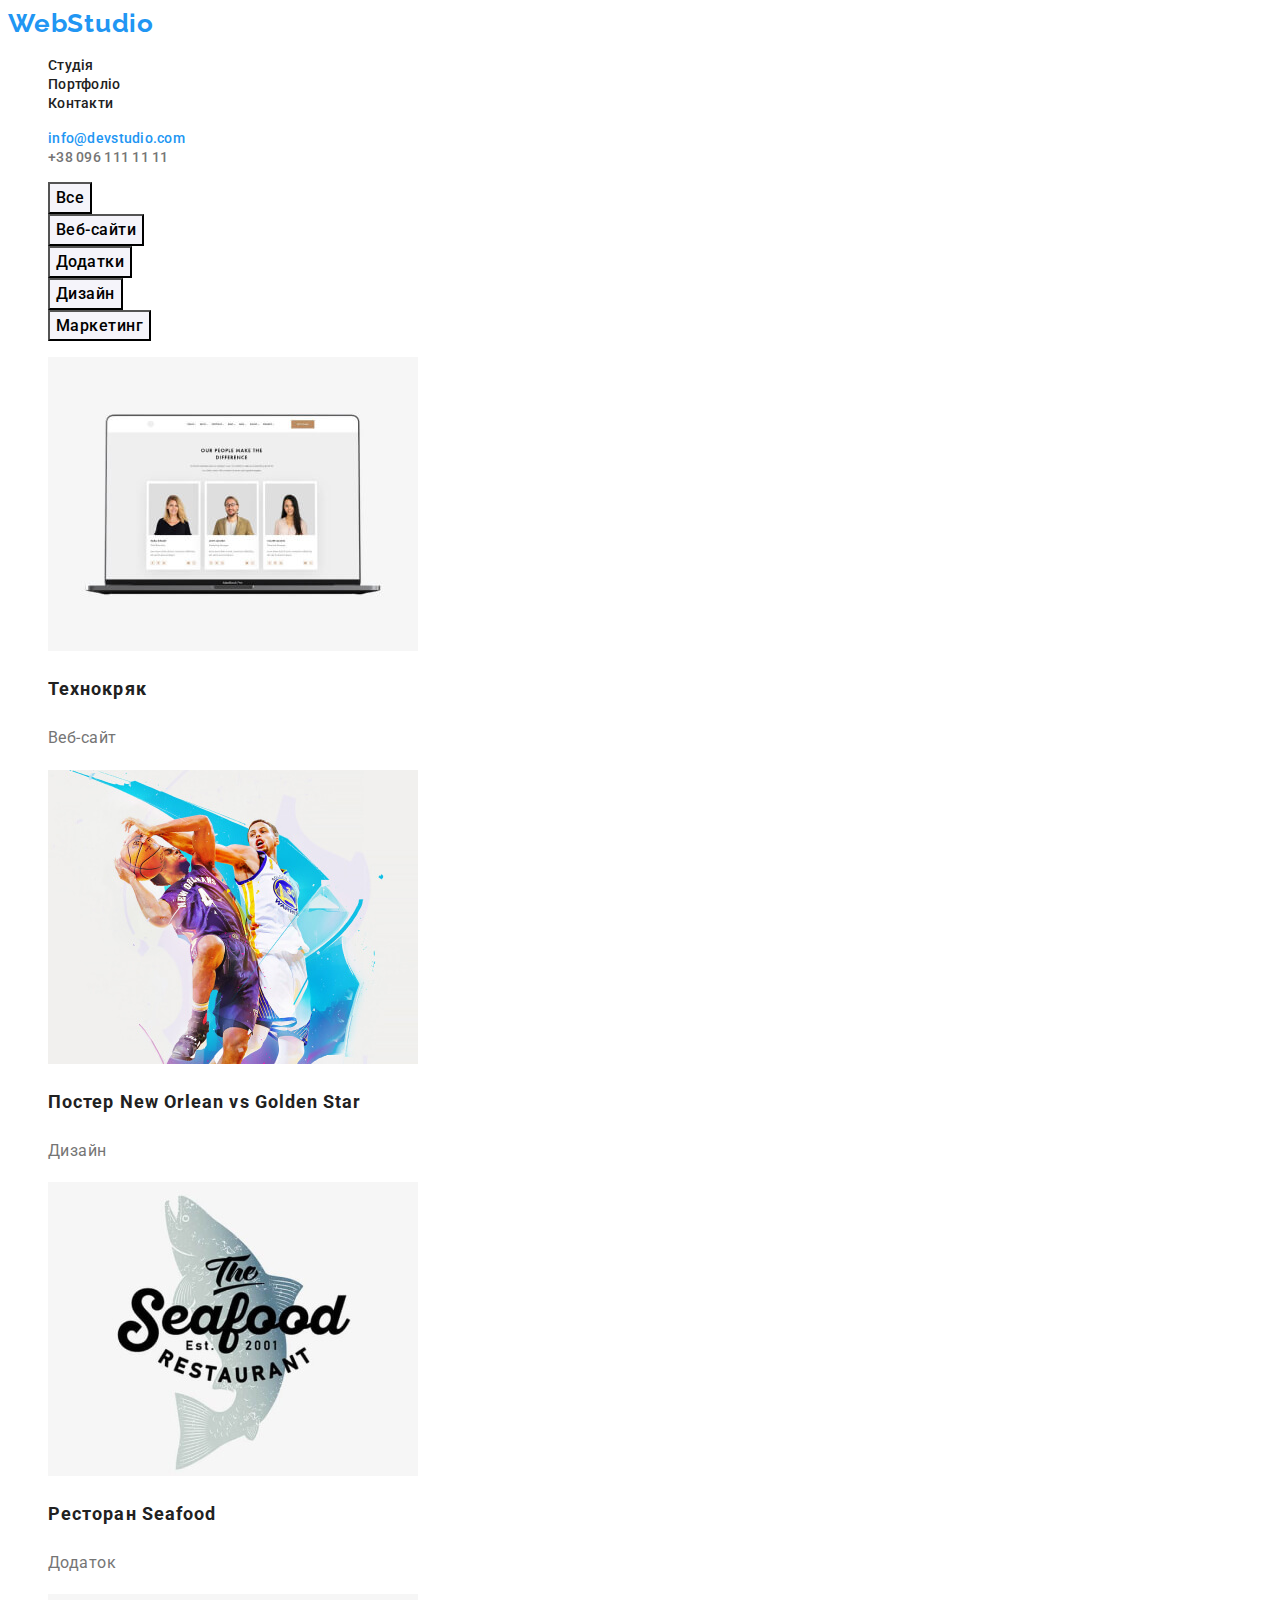
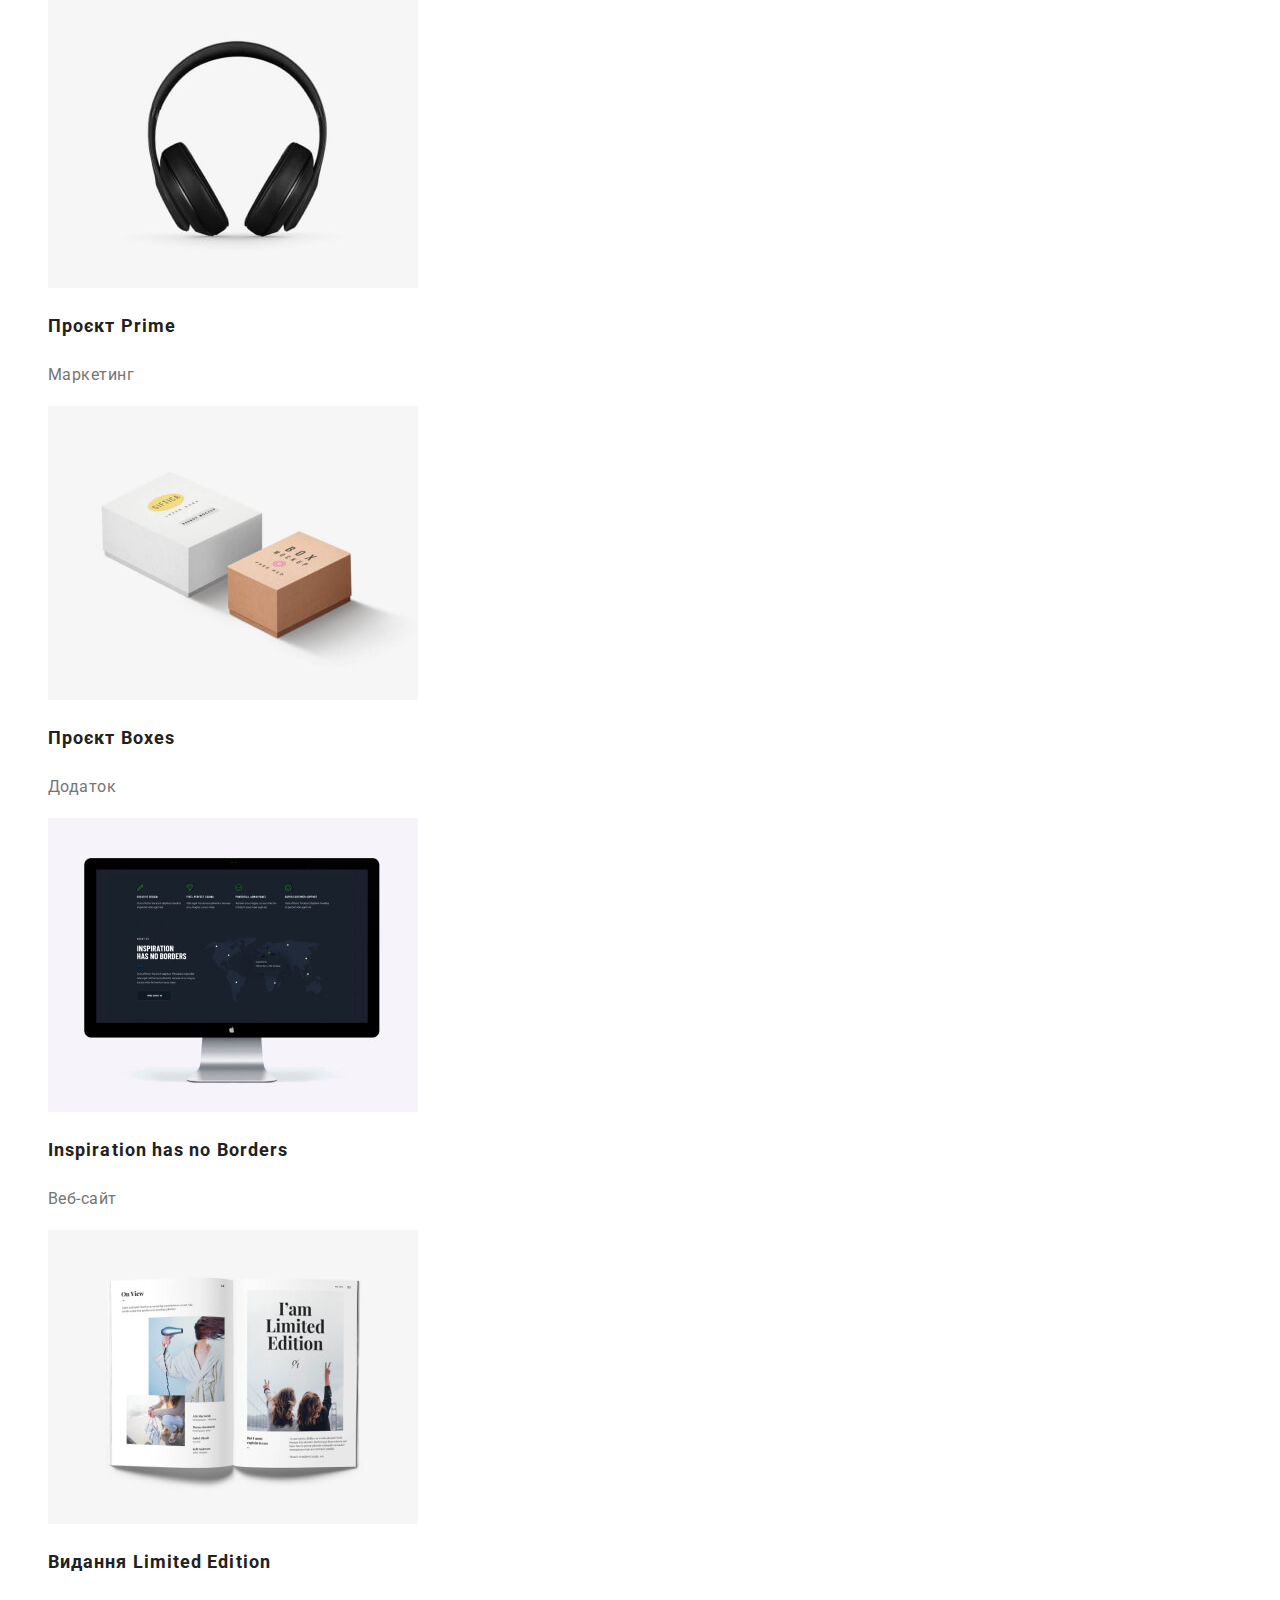
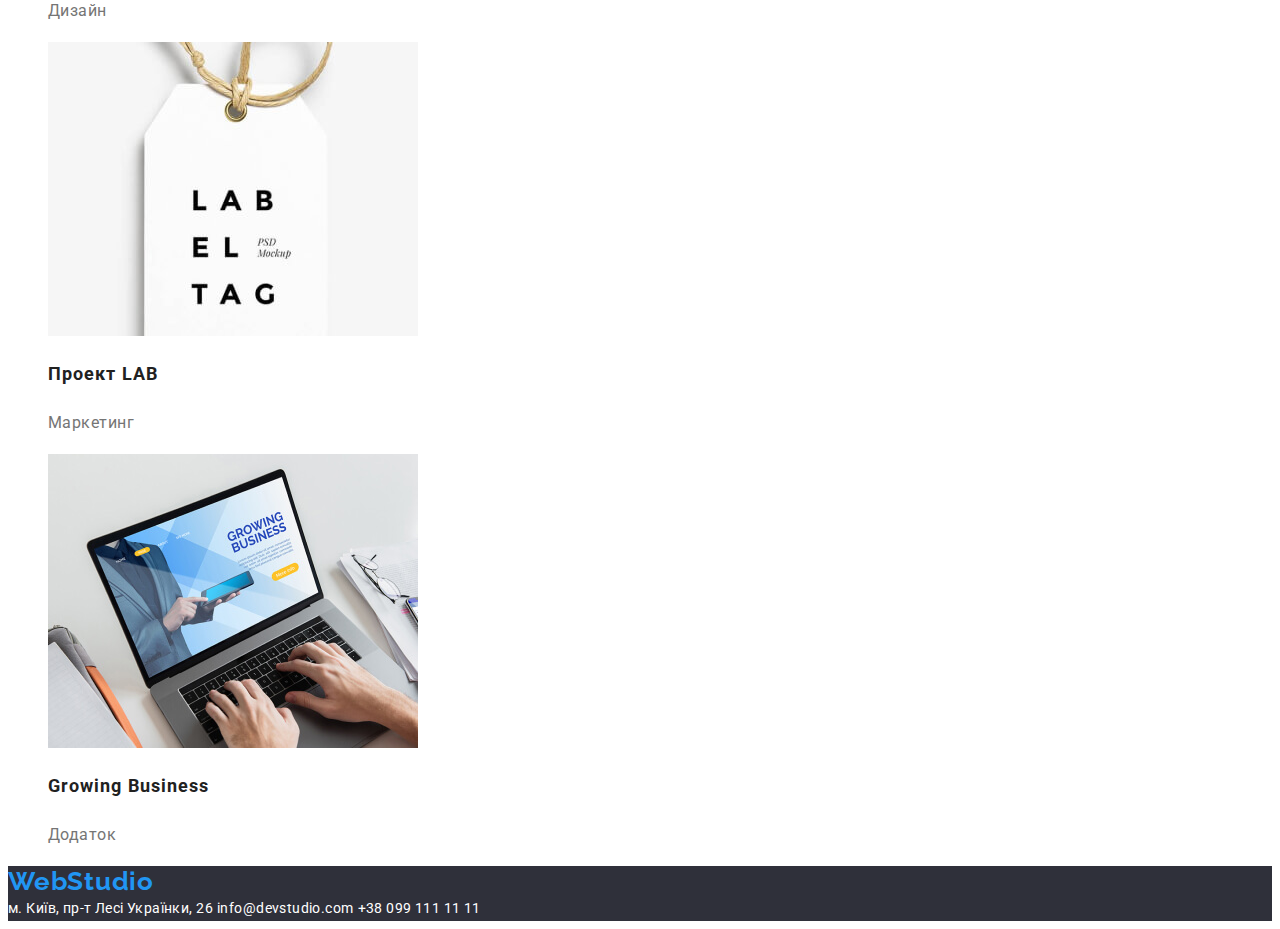
==== portfolio.html @ 936b586e "Додає усі файли з попередньої HW" ====
<!DOCTYPE html>
<html lang="en">
  <head>
    <meta charset="UTF-8" />
    <meta http-equiv="X-UA-Compatible" content="IE=edge" />
    <meta name="viewport" content="width=device-width, initial-scale=1.0" />
    <title>WebStudio</title>
    <link rel="preconnect" href="https://fonts.googleapis.com" />
    <link rel="preconnect" href="https://fonts.gstatic.com" crossorigin />
    <link
      href="https://fonts.googleapis.com/css2?family=Raleway:wght@700&family=Roboto:wght@400;500;700;900&display=swap"
      rel="stylesheet"
    />
    <link rel="stylesheet" href="./css/styles.css" />
  </head>
  <body>
    <header class="header">
      <nav class="header-nav">
        <a href="/index.html" class="header-logo link">WebStudio</a>
        <ul class="header-list list">
          <li class="header-item">
            <a href="./index.html" class="header-link link">Студія</a>
          </li>
          <li class="header-item">
            <a href="" class="header-link link">Портфоліо</a>
          </li>
          <li class="header-item">
            <a href="" class="header-link link">Контакти</a>
          </li>
        </ul>
      </nav>
      <ul class="header-contacts list">
        <li>
          <a href="mailto:info@devstudio.com" class="header-email link">info@devstudio.com</a>
        </li>
        <li>
          <a href="tel:+380961111111" class="header-tel link list">+38 096 111 11 11</a>
        </li>
      </ul>
    </header>
    <main>
      <section class="portfolio">
        <ul class="portfolio-filter list">
          <li><button type="button" class="portfolio-filter-button">Все</button></li>
          <li><button type="button" class="portfolio-filter-button">Веб-сайти</button></li>
          <li><button type="button" class="portfolio-filter-button">Додатки</button></li>
          <li><button type="button" class="portfolio-filter-button">Дизайн</button></li>
          <li><button type="button" class="portfolio-filter-button">Маркетинг</button></li>
        </ul>
        <ul class="portfolio-list list">
          <li class="portfolio-item">
            <a href="./portfolio.html" class="link">
              <img src="./img/portfolio-img-1.jpg" alt="Веб-сайт" width="370" height="294" />
              <p class="portfolio-item-hover-text"></p>
              <h2 class="portfolio-item-title">Технокряк</h2>
              <p class="portfolio-item-descr">Веб-сайт</p>
            </a>
          </li>
          <li class="portfolio-item">
            <a href="./portfolio.html" class="link">
              <img src="./img/portfolio-img-2.jpg" alt="Дизайн" width="370" height="294" />
              <p class="portfolio-item-hover-text"></p>
              <h2 class="portfolio-item-title">Постер New Orlean vs Golden Star</h2>
              <p class="portfolio-item-descr">Дизайн</p>
            </a>
          </li>
          <li class="portfolio-item">
            <a href="./portfolio.html" class="link">
              <img src="./img/portfolio-img-3.jpg" alt="Додаток" width="370" height="294" />
              <p class="portfolio-item-hover-text"></p>
              <h2 class="portfolio-item-title">Ресторан Seafood</h2>
              <p class="portfolio-item-descr">Додаток</p>
            </a>
          </li>
          <li class="portfolio-item">
            <a href="./portfolio.html" class="link">
              <img src="./img/portfolio-img-4.jpg" alt="Маркетинг" width="370" height="294" />
              <p class="portfolio-item-hover-text"></p>
              <h2 class="portfolio-item-title">Проєкт Prime</h2>
              <p class="portfolio-item-descr">Маркетинг</p>
            </a>
          </li>
          <li class="portfolio-item">
            <a href="./portfolio.html" class="link">
              <img src="./img/portfolio-img-5.jpg" alt="Додаток" width="370" height="294" />
              <p class="portfolio-item-hover-text"></p>
              <h2 class="portfolio-item-title">Проєкт Boxes</h2>
              <p class="portfolio-item-descr">Додаток</p>
            </a>
          </li>
          <li class="portfolio-item">
            <a href="./portfolio.html" class="link">
              <img src="./img/portfolio-img-6.jpg" alt="Веб-сайт" width="370" height="294" />
              <p class="portfolio-item-hover-text"></p>
              <h2 class="portfolio-item-title">Inspiration has no Borders</h2>
              <p class="portfolio-item-descr">Веб-сайт</p>
            </a>
          </li>
          <li class="portfolio-item">
            <a href="./portfolio.html" class="link">
              <img src="./img/portfolio-img-7.jpg" alt="Дизайн" width="370" height="294" />
              <p class="portfolio-item-hover-text"></p>
              <h2 class="portfolio-item-title">Видання Limited Edition</h2>
              <p class="portfolio-item-descr">Дизайн</p>
            </a>
          </li>
          <li class="portfolio-item">
            <a href="./portfolio.html" class="link">
              <img src="./img/portfolio-img-8.jpg" alt="Маркетинг" width="370" height="294" />
              <p class="portfolio-item-hover-text"></p>
              <h2 class="portfolio-item-title">Проект LAB</h2>
              <p class="portfolio-item-descr">Маркетинг</p>
            </a>
          </li>
          <li class="portfolio-item">
            <a href="./portfolio.html" class="link">
              <img src="./img/portfolio-img-9.jpg" alt="Додаток" width="370" height="294" />
              <p class="portfolio-item-hover-text"></p>
              <h2 class="portfolio-item-title">Growing Business</h2>
              <p class="portfolio-item-descr">Додаток</p>
            </a>
          </li>
        </ul>
      </section>
    </main>
    <section class="footer">
      <a href="/index.html" class="footer-logo link">WebStudio</a>
      <address class="footer-adress">
        <a
          href="https://goo.gl/maps/W9PkyvHcREcjAEF59"
          target="_blank"
          rel="noopener norefferer nofollow"
          class="footer-adress-link link"
          >м. Київ, пр-т Лесі Українки, 26</a
        >
        <a href="mailto:info@devstudio.com" class="footer-email-link link">info@devstudio.com</a>
        <a href="tel:+380991111111 link" class="footer-tel-link link">+38 099 111 11 11</a>
      </address>
    </section>
  </body>
</html>
---- css/styles.css ----
body {
  font-family: 'Roboto', sans-serif;
}

.list {
  list-style: none;
}

.link {
  text-decoration: none;
}

/* ---------HEADER-------- */

.header-logo {
  font-family: 'Raleway';
  font-style: normal;
  font-weight: 700;
  font-size: 26px;
  line-height: 1.19;
  letter-spacing: 0.03em;
  color: #2196f3;
}

.header-link {
  font-weight: 500;
  font-size: 14px;
  line-height: 1.14;
  letter-spacing: 0.02em;
  color: #212121;
}

.header-link:hover,
.header-link:focus {
  color: #2196f3;
}

.header-email {
  font-weight: 500;
  font-size: 14px;
  line-height: 1.14;
  letter-spacing: 0.02em;
  color: #2196f3;
}

.header-tel {
  font-weight: 500;
  font-size: 14px;
  line-height: 1.14;
  letter-spacing: 0.02em;
  color: #757575;
}

/* ---------HERO--------- */

.hero {
  background: #757575;
}

.hero-unique {
  font-weight: 900;
  font-size: 44px;
  line-height: 1.36;
  text-align: center;
  letter-spacing: 0.06em;
  text-transform: uppercase;
  color: #ffffff;
}

.hero-btn {
  font-family: 'Roboto';
  font-style: normal;
  font-weight: 700;
  font-size: 16px;
  line-height: 1.88;
  display: flex;
  align-items: center;
  text-align: center;
  letter-spacing: 0.06em;
  color: #ffffff;
  background: #2196f3;
}

/* ---------ABOUT--------- */

.advantages-title {
  font-weight: 700;
  font-size: 14px;
  line-height: 1.14;
  letter-spacing: 0.03em;
  text-transform: uppercase;
  color: #212121;
}

.advantages-descr {
  font-weight: 400;
  font-size: 14px;
  line-height: 1.71;
  letter-spacing: 0.03em;
  color: #757575;
}

/* ---------ACTIVITIES--------- */

.activities-main {
  font-weight: 700;
  font-size: 36px;
  line-height: 1.17;
  text-align: center;
  letter-spacing: 0.03em;
  color: #212121;
}

/* ---------TEAM--------- */

.team {
  background: #f5f4fa;
}

.team-main {
  font-weight: 700;
  font-size: 36px;
  line-height: 1.17;
  text-align: center;
  letter-spacing: 0.03em;
  color: #212121;
}

.team-item {
  background: #ffffff;
}

.team-title {
  font-weight: 500;
  font-size: 16px;
  line-height: 1.19;
  text-align: center;
  letter-spacing: 0.03em;
  color: #212121;
}

.team-descr {
  font-weight: 400;
  font-size: 16px;
  line-height: 1.19;
  text-align: center;
  letter-spacing: 0.03em;
  color: #757575;
}

/* ---------FOOTER--------- */

.footer {
  background: #2f303a;
}

.footer-logo {
  font-family: 'Raleway';
  font-weight: 700;
  font-size: 26px;
  line-height: 1.19;
  letter-spacing: 0.03em;
  color: #2196f3;
}

.footer-adress-link {
  color: #ffffff;
  font-family: inherit;
  font-style: normal;
  font-weight: 400;
  font-size: 14px;
  line-height: 1.71;
  letter-spacing: 0.03em;
}

.footer-email-link {
  color: #ffffff;
  font-family: inherit;
  font-style: normal;
  font-weight: 400;
  font-size: 14px;
  line-height: 1.71;
  letter-spacing: 0.03em;
}

.footer-tel-link {
  color: #ffffff;
  font-family: inherit;
  font-style: normal;
  font-weight: 400;
  font-size: 14px;
  line-height: 1.71;
  letter-spacing: 0.03em;
}

/* ---------PORTFOLIO--------- */

.portfolio-filter-button {
  font-family: inherit;
  display: flex;
  align-items: center;
  text-align: center;
  font-weight: 500;
  font-size: 16px;
  line-height: 1.62;
  letter-spacing: 0.03em;
  background: #f5f4fa;
}

.portfolio-filter-button:hover,
.portfolio-filter-button:focus {
  background: #2196f3;
  color: #ffffff;
}

.portfolio-item-title {
  font-weight: 700;
  font-size: 18px;
  line-height: 2;
  letter-spacing: 0.06em;
  color: #212121;
}

.portfolio-item-descr {
  font-weight: 400;
  font-size: 16px;
  line-height: 1.88;
  letter-spacing: 0.03em;
  color: #757575;
}
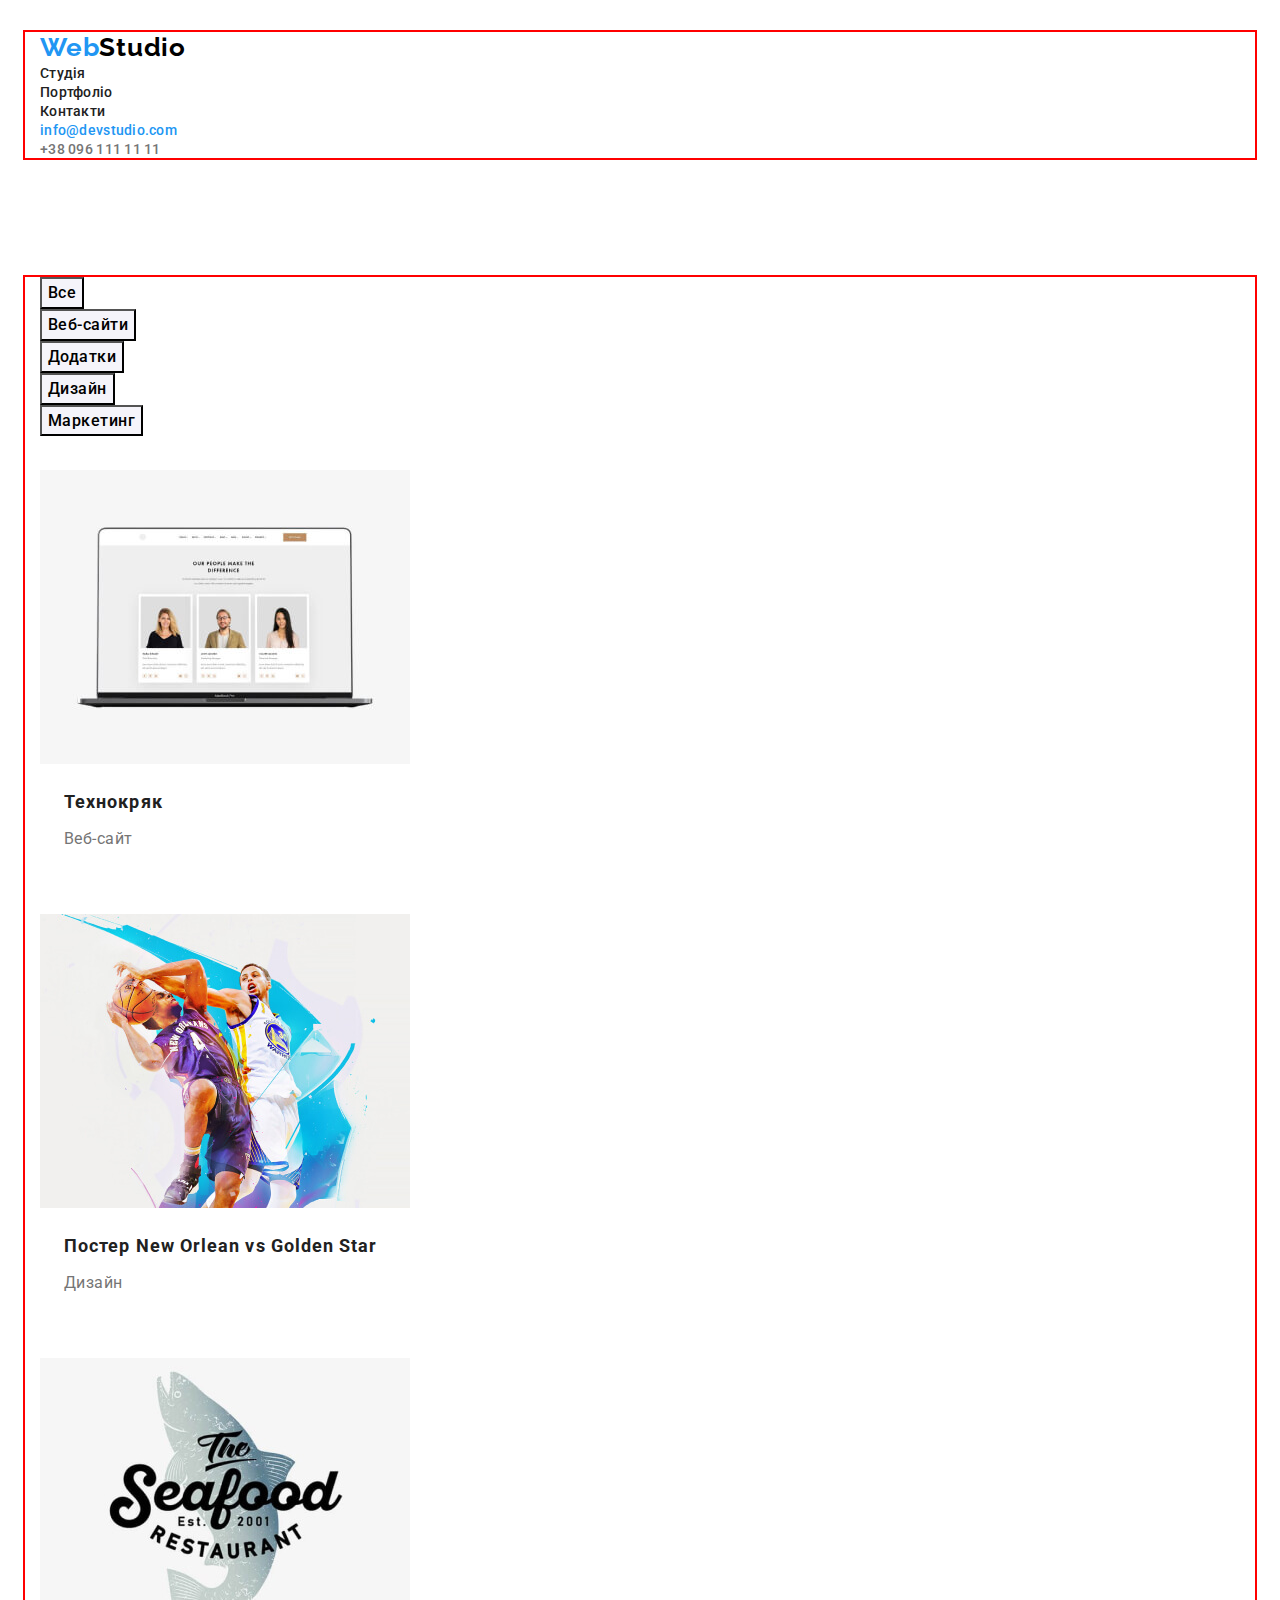
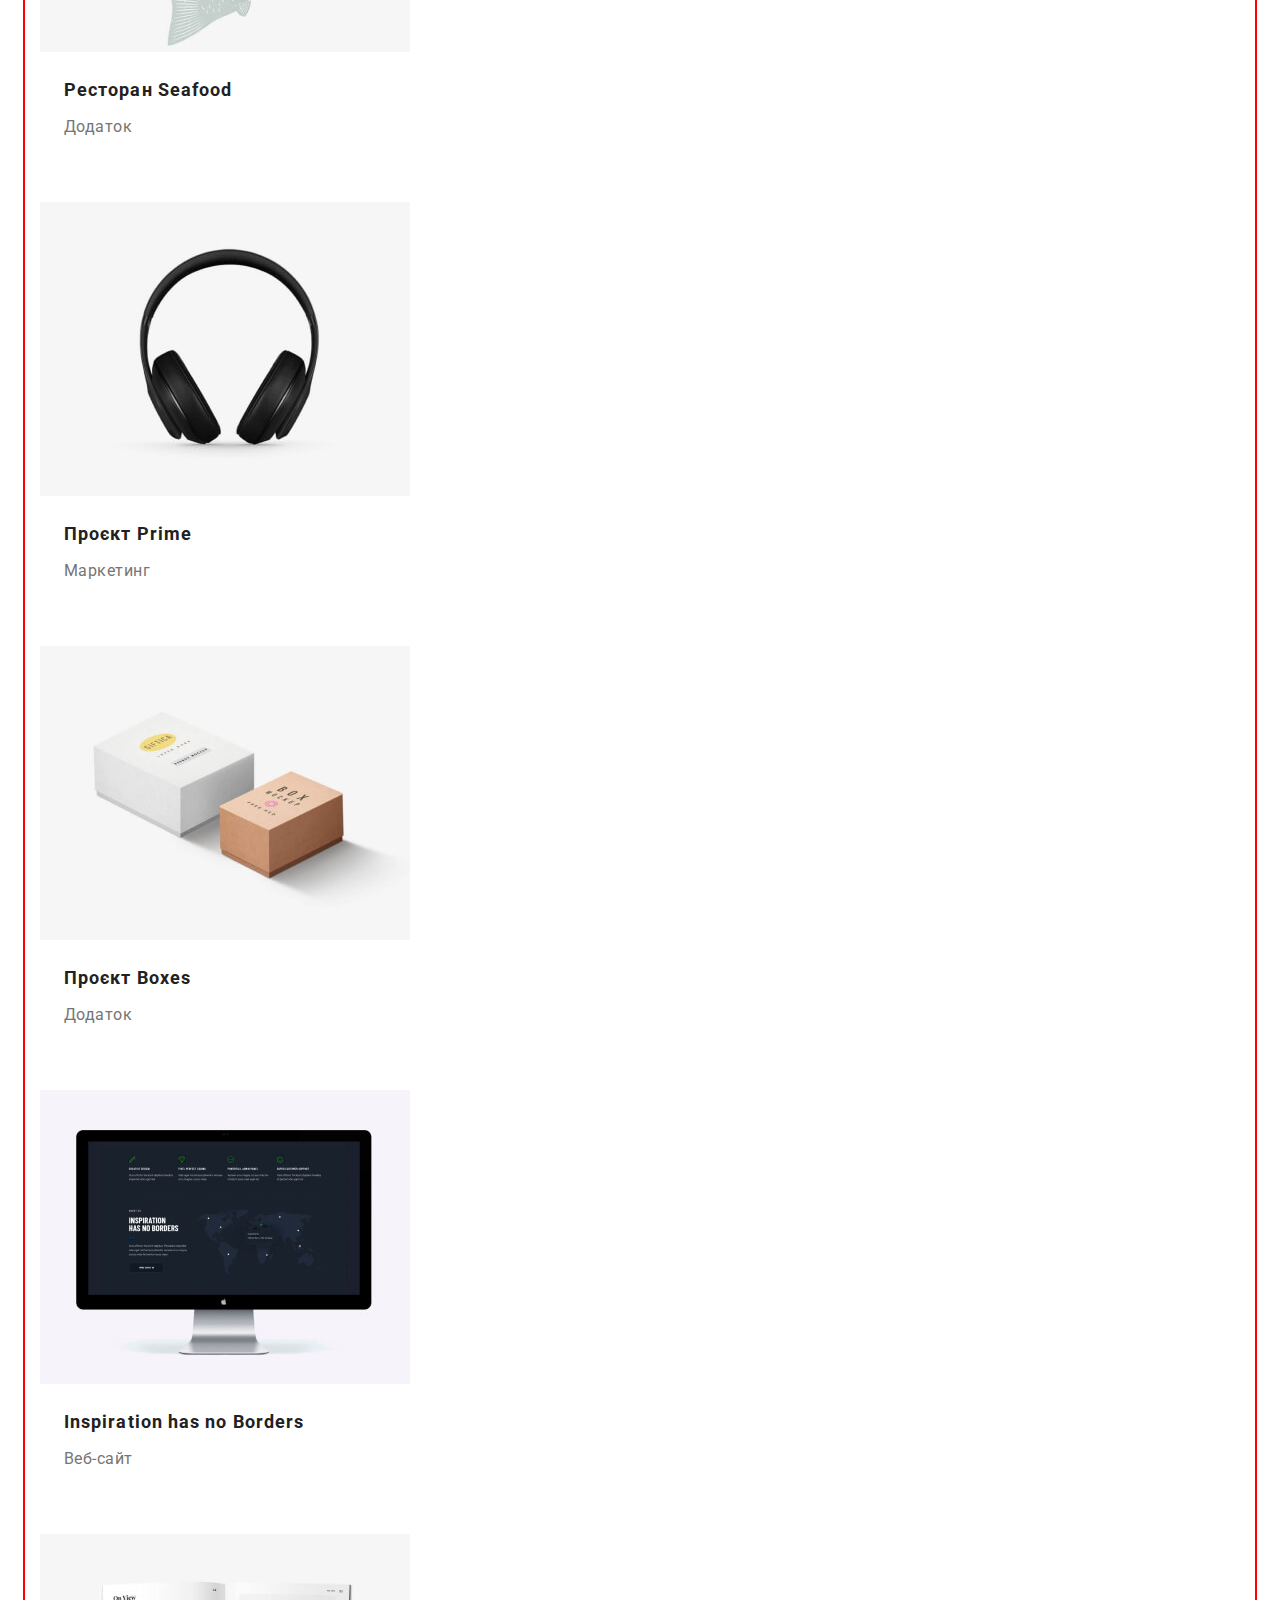
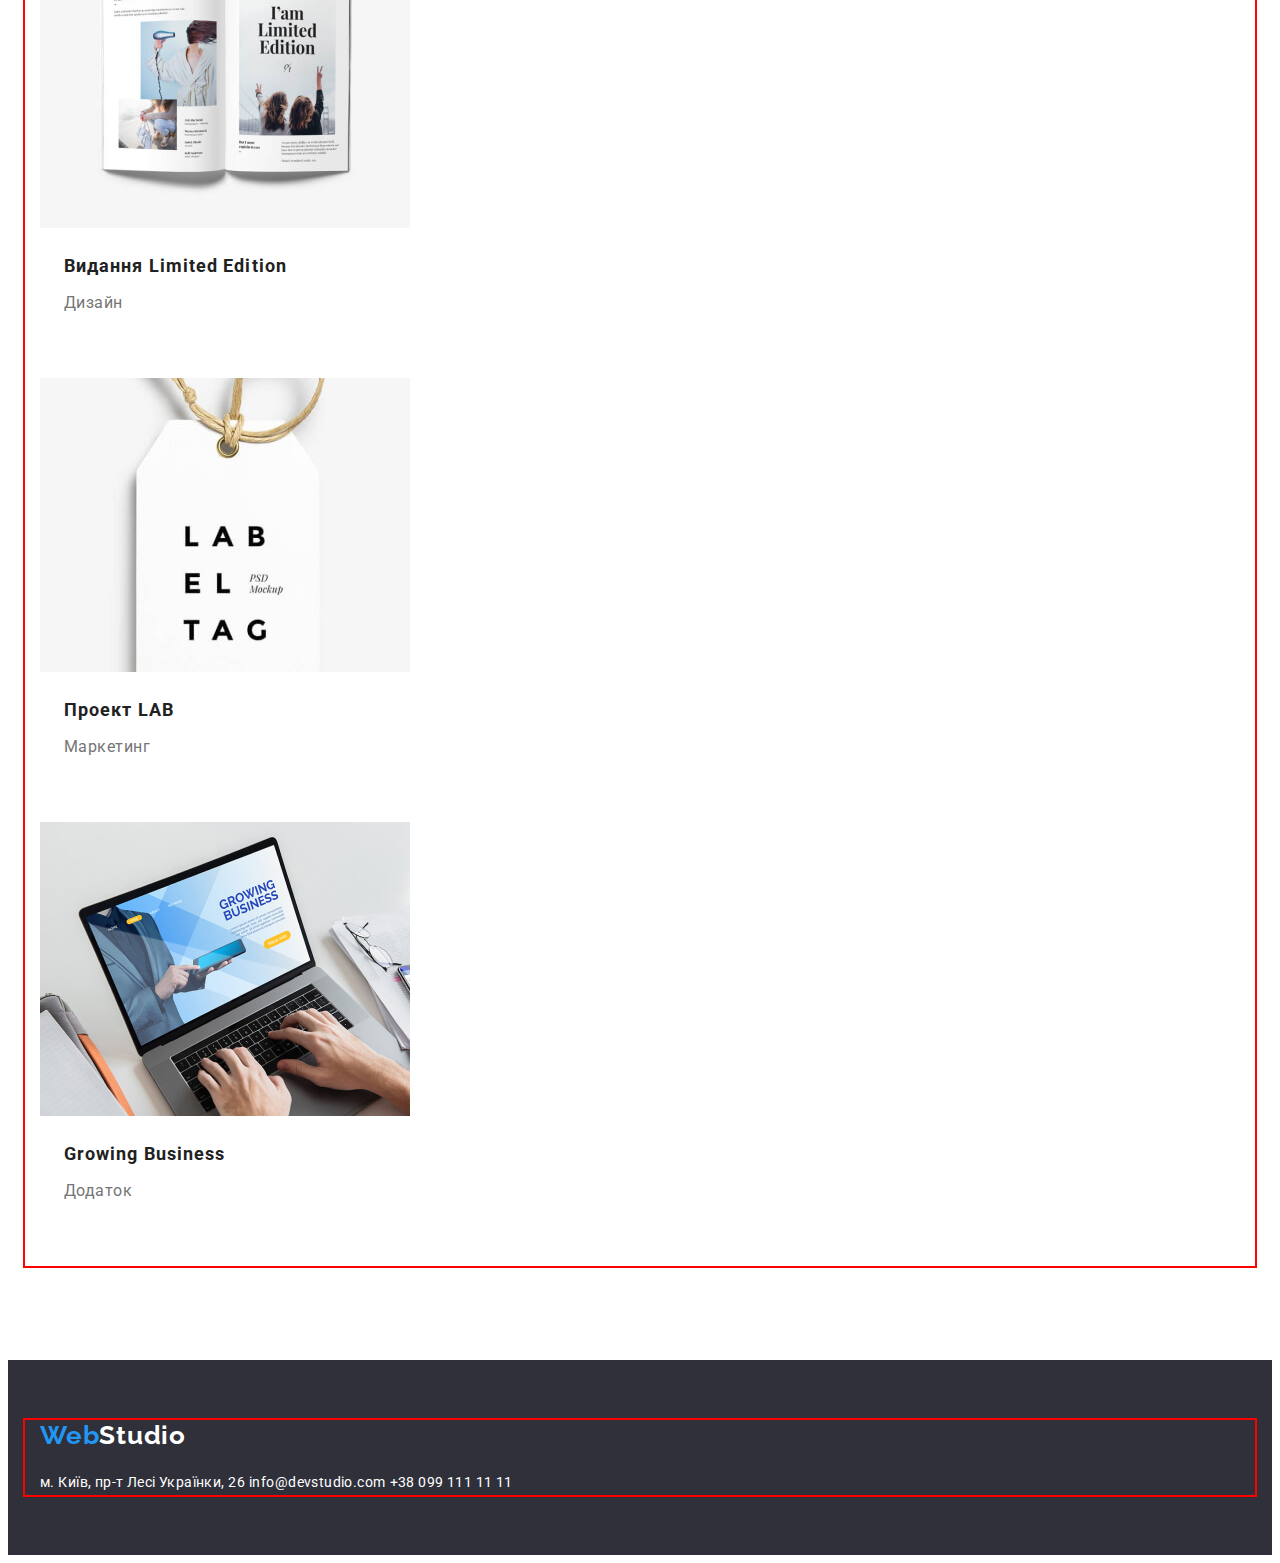
==== commit c2a2d4da: "Додає позиціонування сторінки Портфоліо" ====
--- a/portfolio.html
+++ b/portfolio.html
@@ -11,131 +11,170 @@
       href="https://fonts.googleapis.com/css2?family=Raleway:wght@700&family=Roboto:wght@400;500;700;900&display=swap"
       rel="stylesheet"
     />
+    <link
+      rel="stylesheet"
+      href="https://cdnjs.cloudflare.com/ajax/libs/modern-normalize/1.1.0/modern-normalize.min.css"
+      integrity="sha512-wpPYUAdjBVSE4KJnH1VR1HeZfpl1ub8YT/NKx4PuQ5NmX2tKuGu6U/JRp5y+Y8XG2tV+wKQpNHVUX03MfMFn9Q=="
+      crossorigin="anonymous"
+      referrerpolicy="no-referrer"
+    />
     <link rel="stylesheet" href="./css/styles.css" />
   </head>
   <body>
     <header class="header">
-      <nav class="header-nav">
-        <a href="/index.html" class="header-logo link">WebStudio</a>
-        <ul class="header-list list">
-          <li class="header-item">
-            <a href="./index.html" class="header-link link">Студія</a>
+      <div class="container">
+        <nav class="header-nav">
+          <a href="/index.html" class="header-logo link"
+            >Web<span style="color: #000000">Studio</span></a
+          >
+          <ul class="header-list list">
+            <li class="header-item">
+              <a href="" class="header-link link">Студія</a>
+            </li>
+            <li class="header-item">
+              <a href="./portfolio.html" class="header-link link">Портфоліо</a>
+            </li>
+            <li class="header-item">
+              <a href="" class="header-link link">Контакти</a>
+            </li>
+          </ul>
+        </nav>
+        <ul class="header-contacts list">
+          <li>
+            <a href="mailto:info@devstudio.com" class="header-email link">info@devstudio.com</a>
           </li>
-          <li class="header-item">
-            <a href="" class="header-link link">Портфоліо</a>
-          </li>
-          <li class="header-item">
-            <a href="" class="header-link link">Контакти</a>
+          <li>
+            <a href="tel:+380961111111" class="header-tel link list">+38 096 111 11 11</a>
           </li>
         </ul>
-      </nav>
-      <ul class="header-contacts list">
-        <li>
-          <a href="mailto:info@devstudio.com" class="header-email link">info@devstudio.com</a>
-        </li>
-        <li>
-          <a href="tel:+380961111111" class="header-tel link list">+38 096 111 11 11</a>
-        </li>
-      </ul>
+      </div>
     </header>
     <main>
-      <section class="portfolio">
-        <ul class="portfolio-filter list">
-          <li><button type="button" class="portfolio-filter-button">Все</button></li>
-          <li><button type="button" class="portfolio-filter-button">Веб-сайти</button></li>
-          <li><button type="button" class="portfolio-filter-button">Додатки</button></li>
-          <li><button type="button" class="portfolio-filter-button">Дизайн</button></li>
-          <li><button type="button" class="portfolio-filter-button">Маркетинг</button></li>
-        </ul>
-        <ul class="portfolio-list list">
-          <li class="portfolio-item">
-            <a href="./portfolio.html" class="link">
-              <img src="./img/portfolio-img-1.jpg" alt="Веб-сайт" width="370" height="294" />
-              <p class="portfolio-item-hover-text"></p>
-              <h2 class="portfolio-item-title">Технокряк</h2>
-              <p class="portfolio-item-descr">Веб-сайт</p>
-            </a>
-          </li>
-          <li class="portfolio-item">
-            <a href="./portfolio.html" class="link">
-              <img src="./img/portfolio-img-2.jpg" alt="Дизайн" width="370" height="294" />
-              <p class="portfolio-item-hover-text"></p>
-              <h2 class="portfolio-item-title">Постер New Orlean vs Golden Star</h2>
-              <p class="portfolio-item-descr">Дизайн</p>
-            </a>
-          </li>
-          <li class="portfolio-item">
-            <a href="./portfolio.html" class="link">
-              <img src="./img/portfolio-img-3.jpg" alt="Додаток" width="370" height="294" />
-              <p class="portfolio-item-hover-text"></p>
-              <h2 class="portfolio-item-title">Ресторан Seafood</h2>
-              <p class="portfolio-item-descr">Додаток</p>
-            </a>
-          </li>
-          <li class="portfolio-item">
-            <a href="./portfolio.html" class="link">
-              <img src="./img/portfolio-img-4.jpg" alt="Маркетинг" width="370" height="294" />
-              <p class="portfolio-item-hover-text"></p>
-              <h2 class="portfolio-item-title">Проєкт Prime</h2>
-              <p class="portfolio-item-descr">Маркетинг</p>
-            </a>
-          </li>
-          <li class="portfolio-item">
-            <a href="./portfolio.html" class="link">
-              <img src="./img/portfolio-img-5.jpg" alt="Додаток" width="370" height="294" />
-              <p class="portfolio-item-hover-text"></p>
-              <h2 class="portfolio-item-title">Проєкт Boxes</h2>
-              <p class="portfolio-item-descr">Додаток</p>
-            </a>
-          </li>
-          <li class="portfolio-item">
-            <a href="./portfolio.html" class="link">
-              <img src="./img/portfolio-img-6.jpg" alt="Веб-сайт" width="370" height="294" />
-              <p class="portfolio-item-hover-text"></p>
-              <h2 class="portfolio-item-title">Inspiration has no Borders</h2>
-              <p class="portfolio-item-descr">Веб-сайт</p>
-            </a>
-          </li>
-          <li class="portfolio-item">
-            <a href="./portfolio.html" class="link">
-              <img src="./img/portfolio-img-7.jpg" alt="Дизайн" width="370" height="294" />
-              <p class="portfolio-item-hover-text"></p>
-              <h2 class="portfolio-item-title">Видання Limited Edition</h2>
-              <p class="portfolio-item-descr">Дизайн</p>
-            </a>
-          </li>
-          <li class="portfolio-item">
-            <a href="./portfolio.html" class="link">
-              <img src="./img/portfolio-img-8.jpg" alt="Маркетинг" width="370" height="294" />
-              <p class="portfolio-item-hover-text"></p>
-              <h2 class="portfolio-item-title">Проект LAB</h2>
-              <p class="portfolio-item-descr">Маркетинг</p>
-            </a>
-          </li>
-          <li class="portfolio-item">
-            <a href="./portfolio.html" class="link">
-              <img src="./img/portfolio-img-9.jpg" alt="Додаток" width="370" height="294" />
-              <p class="portfolio-item-hover-text"></p>
-              <h2 class="portfolio-item-title">Growing Business</h2>
-              <p class="portfolio-item-descr">Додаток</p>
-            </a>
-          </li>
-        </ul>
+      <section class="portfolio section">
+        <div class="container">
+          <ul class="portfolio-filter list">
+            <li><button type="button" class="portfolio-filter-button">Все</button></li>
+            <li><button type="button" class="portfolio-filter-button">Веб-сайти</button></li>
+            <li><button type="button" class="portfolio-filter-button">Додатки</button></li>
+            <li><button type="button" class="portfolio-filter-button">Дизайн</button></li>
+            <li><button type="button" class="portfolio-filter-button">Маркетинг</button></li>
+          </ul>
+          <ul class="portfolio-list list">
+            <li class="portfolio-item">
+              <a href="./portfolio.html" class="link">
+                <img src="./img/portfolio-img-1.jpg" alt="Веб-сайт" width="370" height="294" />
+                <p class="portfolio-item-hover-text"></p>
+                <div class="portfolio-text">
+                  <h2 class="portfolio-item-title">Технокряк</h2>
+                  <p class="portfolio-item-descr">Веб-сайт</p>
+                </div>
+              </a>
+            </li>
+            <li class="portfolio-item">
+              <a href="./portfolio.html" class="link">
+                <img src="./img/portfolio-img-2.jpg" alt="Дизайн" width="370" height="294" />
+                <p class="portfolio-item-hover-text"></p>
+                <div class="portfolio-text">
+                  <h2 class="portfolio-item-title">Постер New Orlean vs Golden Star</h2>
+                  <p class="portfolio-item-descr">Дизайн</p>
+                </div>
+              </a>
+            </li>
+            <li class="portfolio-item">
+              <a href="./portfolio.html" class="link">
+                <img src="./img/portfolio-img-3.jpg" alt="Додаток" width="370" height="294" />
+                <p class="portfolio-item-hover-text"></p>
+                <div class="portfolio-text">
+                  <h2 class="portfolio-item-title">Ресторан Seafood</h2>
+                  <p class="portfolio-item-descr">Додаток</p>
+                </div>
+              </a>
+            </li>
+            <li class="portfolio-item">
+              <a href="./portfolio.html" class="link">
+                <img src="./img/portfolio-img-4.jpg" alt="Маркетинг" width="370" height="294" />
+                <p class="portfolio-item-hover-text"></p>
+                <div class="portfolio-text">
+                  <h2 class="portfolio-item-title">Проєкт Prime</h2>
+                  <p class="portfolio-item-descr">Маркетинг</p>
+                </div>
+              </a>
+            </li>
+            <li class="portfolio-item">
+              <a href="./portfolio.html" class="link">
+                <img src="./img/portfolio-img-5.jpg" alt="Додаток" width="370" height="294" />
+                <p class="portfolio-item-hover-text"></p>
+                <div class="portfolio-text">
+                  <h2 class="portfolio-item-title">Проєкт Boxes</h2>
+                  <p class="portfolio-item-descr">Додаток</p>
+                </div>
+              </a>
+            </li>
+            <li class="portfolio-item">
+              <a href="./portfolio.html" class="link">
+                <img src="./img/portfolio-img-6.jpg" alt="Веб-сайт" width="370" height="294" />
+                <p class="portfolio-item-hover-text"></p>
+                <div class="portfolio-text">
+                  <h2 class="portfolio-item-title">Inspiration has no Borders</h2>
+                  <p class="portfolio-item-descr">Веб-сайт</p>
+                </div>
+              </a>
+            </li>
+            <li class="portfolio-item">
+              <a href="./portfolio.html" class="link">
+                <img src="./img/portfolio-img-7.jpg" alt="Дизайн" width="370" height="294" />
+                <p class="portfolio-item-hover-text"></p>
+                <div class="portfolio-text">
+                  <h2 class="portfolio-item-title">Видання Limited Edition</h2>
+                  <p class="portfolio-item-descr">Дизайн</p>
+                </div>
+              </a>
+            </li>
+            <li class="portfolio-item">
+              <a href="./portfolio.html" class="link">
+                <img src="./img/portfolio-img-8.jpg" alt="Маркетинг" width="370" height="294" />
+                <p class="portfolio-item-hover-text"></p>
+                <div class="portfolio-text">
+                  <h2 class="portfolio-item-title">Проект LAB</h2>
+                  <p class="portfolio-item-descr">Маркетинг</p>
+                </div>
+              </a>
+            </li>
+            <li class="portfolio-item">
+              <a href="./portfolio.html" class="link">
+                <img src="./img/portfolio-img-9.jpg" alt="Додаток" width="370" height="294" />
+                <p class="portfolio-item-hover-text"></p>
+                <div class="portfolio-text">
+                  <h2 class="portfolio-item-title">Growing Business</h2>
+                  <p class="portfolio-item-descr">Додаток</p>
+                </div>
+              </a>
+            </li>
+          </ul>
+        </div>
       </section>
     </main>
     <section class="footer">
-      <a href="/index.html" class="footer-logo link">WebStudio</a>
-      <address class="footer-adress">
-        <a
-          href="https://goo.gl/maps/W9PkyvHcREcjAEF59"
-          target="_blank"
-          rel="noopener norefferer nofollow"
-          class="footer-adress-link link"
-          >м. Київ, пр-т Лесі Українки, 26</a
+      <div class="container">
+        <a href="/index.html" class="footer-logo link"
+          >Web<span style="color: #ffffff">Studio</span></a
         >
-        <a href="mailto:info@devstudio.com" class="footer-email-link link">info@devstudio.com</a>
-        <a href="tel:+380991111111 link" class="footer-tel-link link">+38 099 111 11 11</a>
-      </address>
+        <address class="footer-adress">
+          <div class="footer-links">
+            <a
+              href="https://goo.gl/maps/W9PkyvHcREcjAEF59"
+              target="_blank"
+              rel="noopener norefferer nofollow"
+              class="footer-adress-link link"
+              >м. Київ, пр-т Лесі Українки, 26</a
+            >
+            <a href="mailto:info@devstudio.com" class="footer-email-link link"
+              >info@devstudio.com</a
+            >
+            <a href="tel:+380991111111 link" class="footer-tel-link link">+38 099 111 11 11</a>
+          </div>
+        </address>
+      </div>
     </section>
   </body>
 </html>
--- a/css/styles.css
+++ b/css/styles.css
@@ -2,6 +2,33 @@
   font-family: 'Roboto', sans-serif;
 }
 
+p,
+h1,
+h2,
+h3,
+h4,
+h5,
+h6 {
+  margin: 0;
+}
+
+ul {
+  margin: 0;
+  padding-left: 0;
+}
+
+button {
+  cursor: pointer;
+}
+
+address {
+  font-style: normal;
+}
+
+img {
+  display: block;
+}
+
 .list {
   list-style: none;
 }
@@ -10,7 +37,25 @@
   text-decoration: none;
 }
 
+.container {
+  width: 1200px;
+  padding-left: 15px;
+  padding-right: 15px;
+  margin: 0 auto;
+  outline: 2px solid red;
+}
+
+.section {
+  padding-top: 94px;
+  padding-bottom: 94px;
+}
+
 /* ---------HEADER-------- */
+
+.header {
+  padding-top: 24px;
+  padding-bottom: 25px;
+}
 
 .header-logo {
   font-family: 'Raleway';
@@ -57,7 +102,15 @@
   background: #757575;
 }
 
+.hero-content {
+  padding-left: 200px;
+  padding-right: 200px;
+  padding-top: 200px;
+  padding-bottom: 280px;
+}
+
 .hero-unique {
+  max-width: 696px;
   font-weight: 900;
   font-size: 44px;
   line-height: 1.36;
@@ -65,6 +118,8 @@
   letter-spacing: 0.06em;
   text-transform: uppercase;
   color: #ffffff;
+  margin: 0 auto;
+  margin-bottom: 30px;
 }
 
 .hero-btn {
@@ -79,10 +134,16 @@
   letter-spacing: 0.06em;
   color: #ffffff;
   background: #2196f3;
+  display: block;
+  margin: 0 auto;
 }
 
 /* ---------ABOUT--------- */
 
+.advantages {
+  padding-bottom: 0;
+}
+
 .advantages-title {
   font-weight: 700;
   font-size: 14px;
@@ -90,6 +151,7 @@
   letter-spacing: 0.03em;
   text-transform: uppercase;
   color: #212121;
+  margin-bottom: 10px;
 }
 
 .advantages-descr {
@@ -98,6 +160,7 @@
   line-height: 1.71;
   letter-spacing: 0.03em;
   color: #757575;
+  border: 1px solid;
 }
 
 /* ---------ACTIVITIES--------- */
@@ -109,6 +172,7 @@
   text-align: center;
   letter-spacing: 0.03em;
   color: #212121;
+  margin-bottom: 50px;
 }
 
 /* ---------TEAM--------- */
@@ -124,12 +188,20 @@
   text-align: center;
   letter-spacing: 0.03em;
   color: #212121;
+  margin-bottom: 50px;
 }
 
 .team-item {
   background: #ffffff;
 }
 
+.teams-text {
+  padding-top: 30px;
+  padding-bottom: 30px;
+  padding-left: 5px;
+  padding-right: 5px;
+}
+
 .team-title {
   font-weight: 500;
   font-size: 16px;
@@ -137,6 +209,7 @@
   text-align: center;
   letter-spacing: 0.03em;
   color: #212121;
+  margin-bottom: 10px;
 }
 
 .team-descr {
@@ -152,6 +225,8 @@
 
 .footer {
   background: #2f303a;
+  padding-top: 60px;
+  padding-bottom: 60px;
 }
 
 .footer-logo {
@@ -163,6 +238,10 @@
   color: #2196f3;
 }
 
+.footer-links {
+  margin-top: 20px;
+}
+
 .footer-adress-link {
   color: #ffffff;
   font-family: inherit;
@@ -194,6 +273,10 @@
 }
 
 /* ---------PORTFOLIO--------- */
+
+.portfolio-filter {
+  margin-bottom: 34px;
+}
 
 .portfolio-filter-button {
   font-family: inherit;
@@ -213,12 +296,22 @@
   color: #ffffff;
 }
 
+.portfolio-text {
+  width: 370px;
+  height: 110px;
+  padding-top: 20px;
+  padding-bottom: 20px;
+  padding-left: 24px;
+  padding-right: 24px;
+}
+
 .portfolio-item-title {
   font-weight: 700;
   font-size: 18px;
   line-height: 2;
   letter-spacing: 0.06em;
   color: #212121;
+  margin-bottom: 4px;
 }
 
 .portfolio-item-descr {
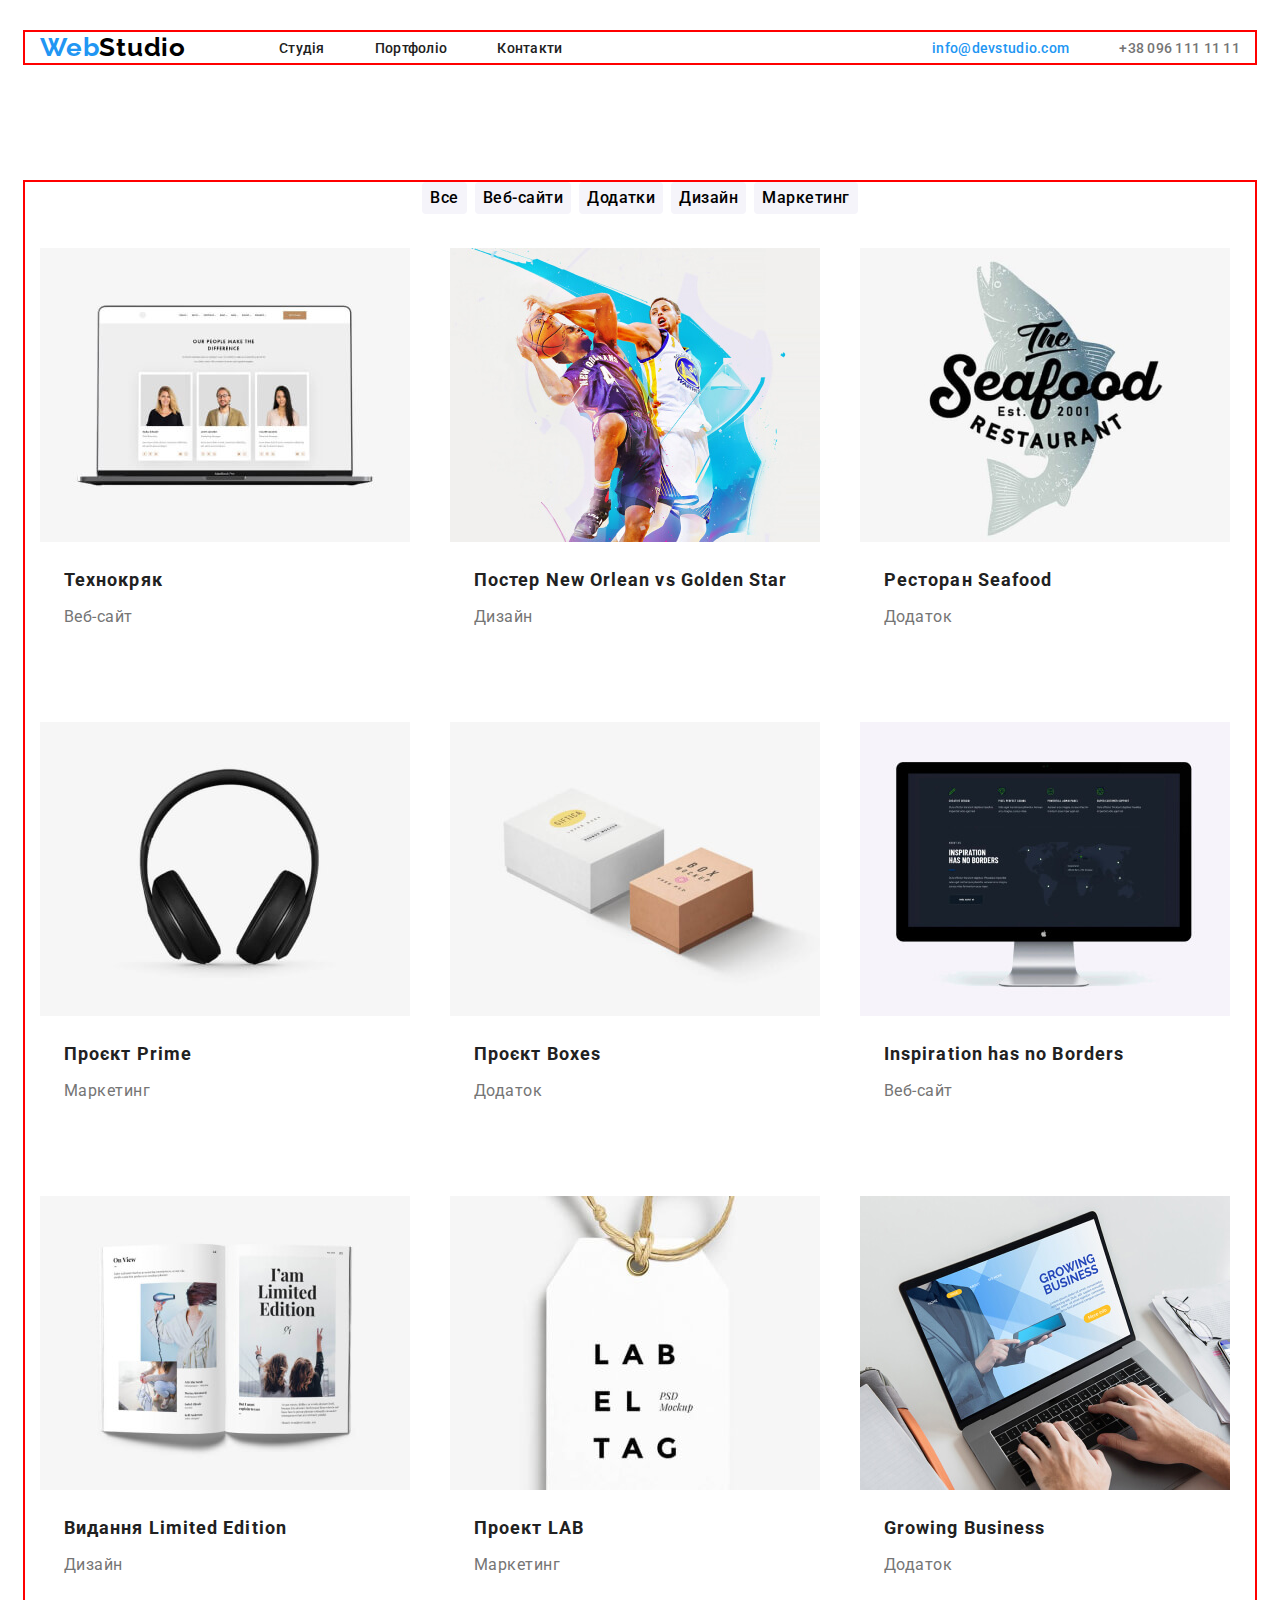
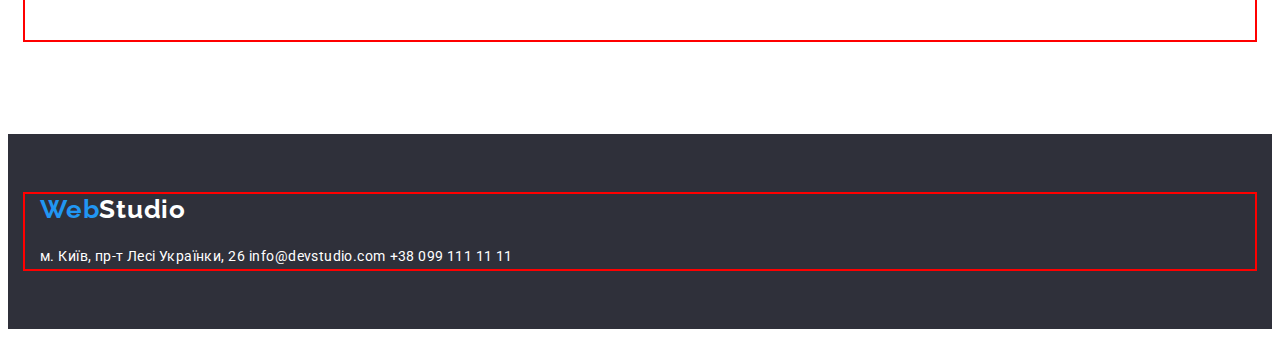
==== commit 8609fa60: "Додає Flexbox на сторінки Студія і Портфоліо" ====
--- a/portfolio.html
+++ b/portfolio.html
@@ -39,13 +39,15 @@
             </li>
           </ul>
         </nav>
-        <ul class="header-contacts list">
+        <div class="header-connect">
+          <ul class="header-contacts list">
           <li>
             <a href="mailto:info@devstudio.com" class="header-email link">info@devstudio.com</a>
           </li>
           <li>
             <a href="tel:+380961111111" class="header-tel link list">+38 096 111 11 11</a>
           </li>
+        </div>
         </ul>
       </div>
     </header>
--- a/css/styles.css
+++ b/css/styles.css
@@ -57,6 +57,29 @@
   padding-bottom: 25px;
 }
 
+.header-nav {
+  display: flex;
+  align-items: center;
+}
+
+.header-list {
+  display: flex;
+  column-gap: 50px;
+}
+
+.header .container {
+  display: flex;
+  align-items: center;
+}
+
+.header-connect {
+  margin-left: auto;
+}
+
+.header-contacts {
+  display: flex;
+}
+
 .header-logo {
   font-family: 'Raleway';
   font-style: normal;
@@ -65,6 +88,7 @@
   line-height: 1.19;
   letter-spacing: 0.03em;
   color: #2196f3;
+  margin-right: 93px;
 }
 
 .header-link {
@@ -94,6 +118,7 @@
   line-height: 1.14;
   letter-spacing: 0.02em;
   color: #757575;
+  margin-left: 50px;
 }
 
 /* ---------HERO--------- */
@@ -136,6 +161,10 @@
   background: #2196f3;
   display: block;
   margin: 0 auto;
+  min-width: 216px;
+  height: 50px;
+  border-radius: 4px;
+  border-color: transparent;
 }
 
 /* ---------ABOUT--------- */
@@ -144,6 +173,11 @@
   padding-bottom: 0;
 }
 
+.advantages-list {
+  display: flex;
+  column-gap: 30px;
+}
+
 .advantages-title {
   font-weight: 700;
   font-size: 14px;
@@ -165,6 +199,11 @@
 
 /* ---------ACTIVITIES--------- */
 
+.activities-list {
+  display: flex;
+  column-gap: 30px;
+}
+
 .activities-main {
   font-weight: 700;
   font-size: 36px;
@@ -191,8 +230,14 @@
   margin-bottom: 50px;
 }
 
+.team-list {
+  display: flex;
+  column-gap: 30px;
+}
+
 .team-item {
   background: #ffffff;
+  width: calc((100% - 90px) / 4);
 }
 
 .teams-text {
@@ -276,11 +321,13 @@
 
 .portfolio-filter {
   margin-bottom: 34px;
+  display: flex;
+  column-gap: 8px;
+  justify-content: center;
 }
 
 .portfolio-filter-button {
   font-family: inherit;
-  display: flex;
   align-items: center;
   text-align: center;
   font-weight: 500;
@@ -288,12 +335,24 @@
   line-height: 1.62;
   letter-spacing: 0.03em;
   background: #f5f4fa;
+  border-radius: 4px;
+  border-color: transparent;
 }
 
 .portfolio-filter-button:hover,
 .portfolio-filter-button:focus {
   background: #2196f3;
   color: #ffffff;
+}
+
+.portfolio-list {
+  display: flex;
+  flex-wrap: wrap;
+  gap: 30px;
+}
+
+.portfolio-item {
+  width: calc((100% - 60px) / 3);
 }
 
 .portfolio-text {
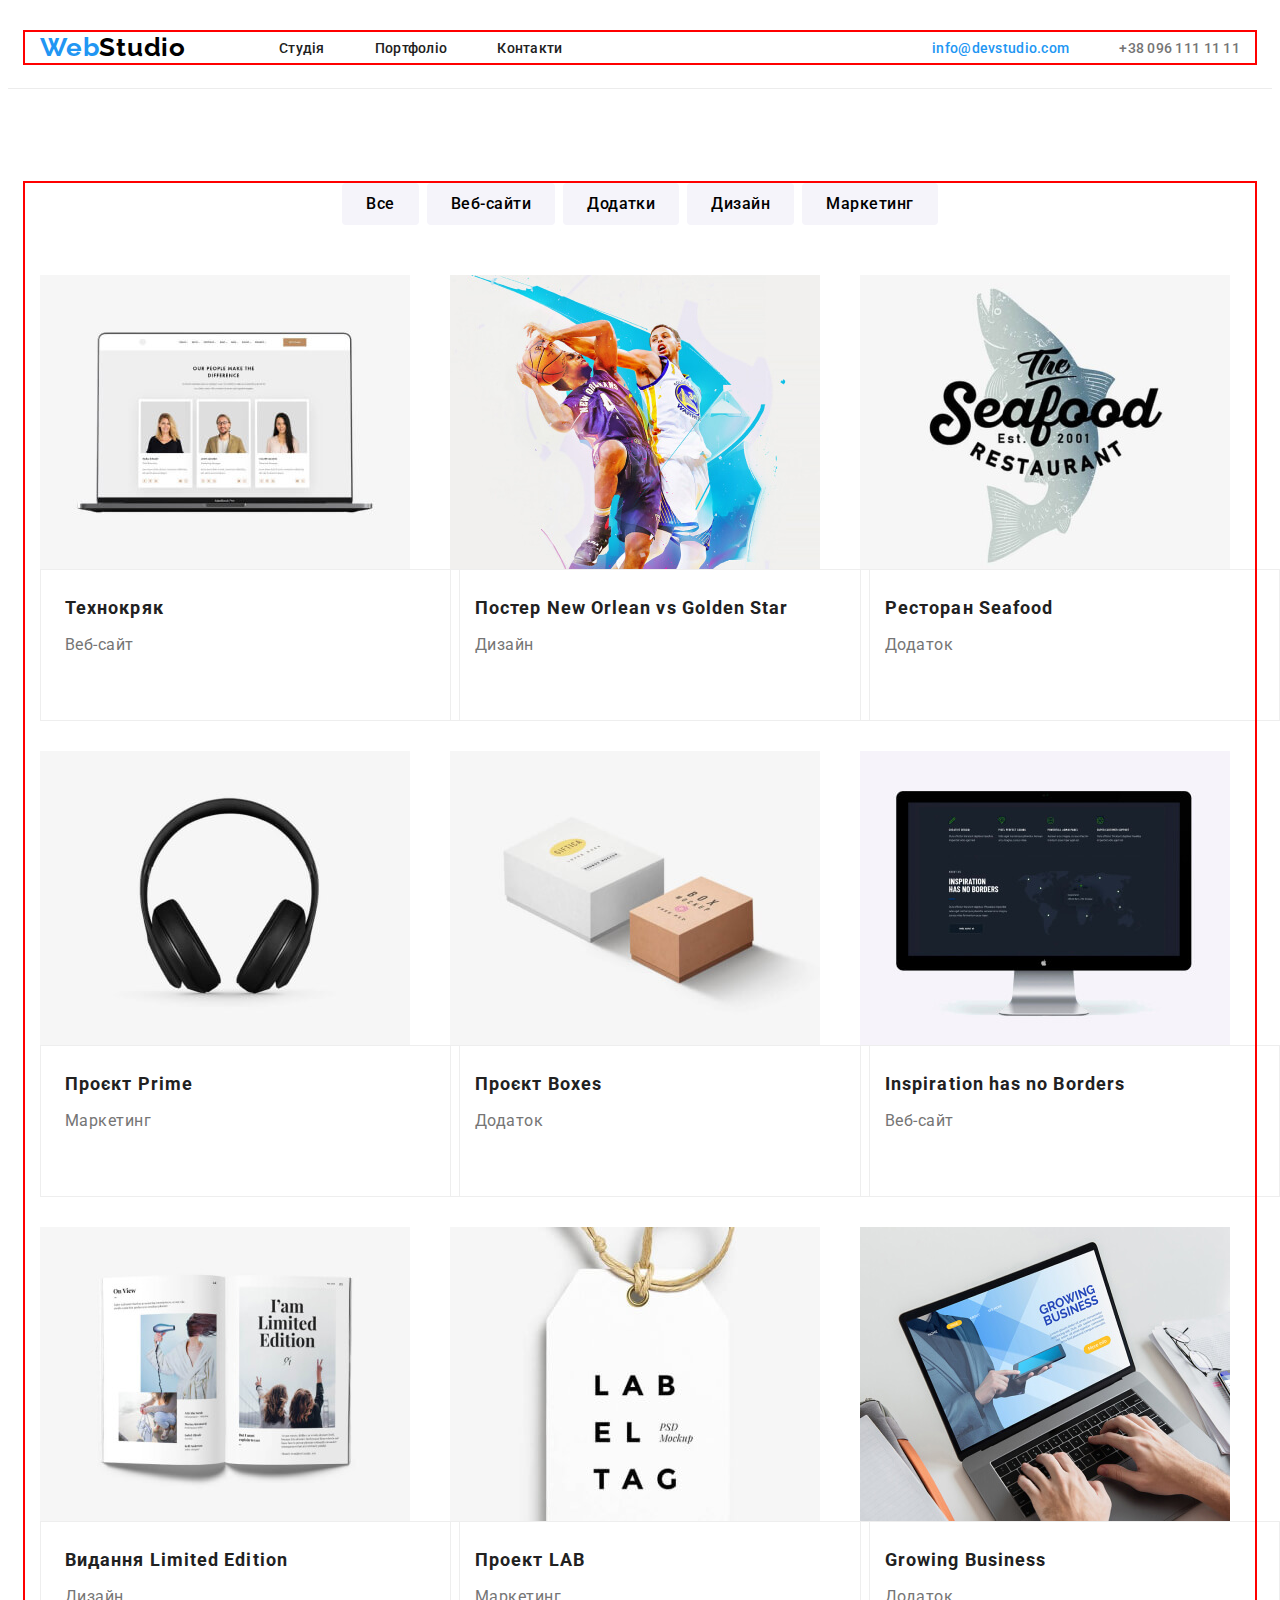
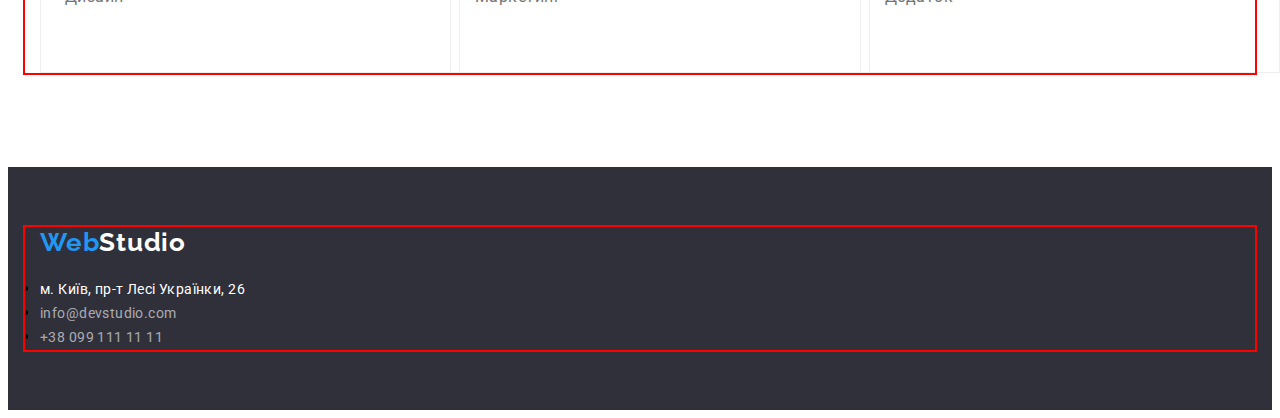
==== commit cd412ce7: "Додає правки після перевірки ментором" ====
--- a/portfolio.html
+++ b/portfolio.html
@@ -159,21 +159,20 @@
     <section class="footer">
       <div class="container">
         <a href="/index.html" class="footer-logo link"
-          >Web<span style="color: #ffffff">Studio</span></a
-        >
+          >Web<span style="color: #ffffff">Studio</span></a>
         <address class="footer-adress">
           <div class="footer-links">
-            <a
-              href="https://goo.gl/maps/W9PkyvHcREcjAEF59"
-              target="_blank"
-              rel="noopener norefferer nofollow"
-              class="footer-adress-link link"
-              >м. Київ, пр-т Лесі Українки, 26</a
-            >
-            <a href="mailto:info@devstudio.com" class="footer-email-link link"
-              >info@devstudio.com</a
-            >
-            <a href="tel:+380991111111 link" class="footer-tel-link link">+38 099 111 11 11</a>
+            <ul>
+              <li>
+                <a href="https://goo.gl/maps/W9PkyvHcREcjAEF59" target="_blank" rel="noopener norefferer nofollow" class="footer-adress-link link">м. Київ, пр-т Лесі Українки, 26</a>
+              </li>
+              <li>
+                <a href="mailto:info@devstudio.com" class="footer-email-link link">info@devstudio.com</a>
+              </li>
+              <li>
+                <a href="tel:+380991111111 link" class="footer-tel-link link">+38 099 111 11 11</a>
+              </li>
+            </ul>
           </div>
         </address>
       </div>
--- a/css/styles.css
+++ b/css/styles.css
@@ -55,6 +55,7 @@
 .header {
   padding-top: 24px;
   padding-bottom: 25px;
+  border-bottom: 1px solid #ececec;
 }
 
 .header-nav {
@@ -128,10 +129,8 @@
 }
 
 .hero-content {
-  padding-left: 200px;
-  padding-right: 200px;
   padding-top: 200px;
-  padding-bottom: 280px;
+  padding-bottom: 200px;
 }
 
 .hero-unique {
@@ -298,7 +297,7 @@
 }
 
 .footer-email-link {
-  color: #ffffff;
+  color: rgba(255, 255, 255, 0.6);
   font-family: inherit;
   font-style: normal;
   font-weight: 400;
@@ -308,7 +307,7 @@
 }
 
 .footer-tel-link {
-  color: #ffffff;
+  color: rgba(255, 255, 255, 0.6);
   font-family: inherit;
   font-style: normal;
   font-weight: 400;
@@ -320,7 +319,7 @@
 /* ---------PORTFOLIO--------- */
 
 .portfolio-filter {
-  margin-bottom: 34px;
+  margin-bottom: 50px;
   display: flex;
   column-gap: 8px;
   justify-content: center;
@@ -337,6 +336,7 @@
   background: #f5f4fa;
   border-radius: 4px;
   border-color: transparent;
+  padding: 6px 22px;
 }
 
 .portfolio-filter-button:hover,
@@ -362,6 +362,7 @@
   padding-bottom: 20px;
   padding-left: 24px;
   padding-right: 24px;
+  border: 1px solid #eeeeee;
 }
 
 .portfolio-item-title {
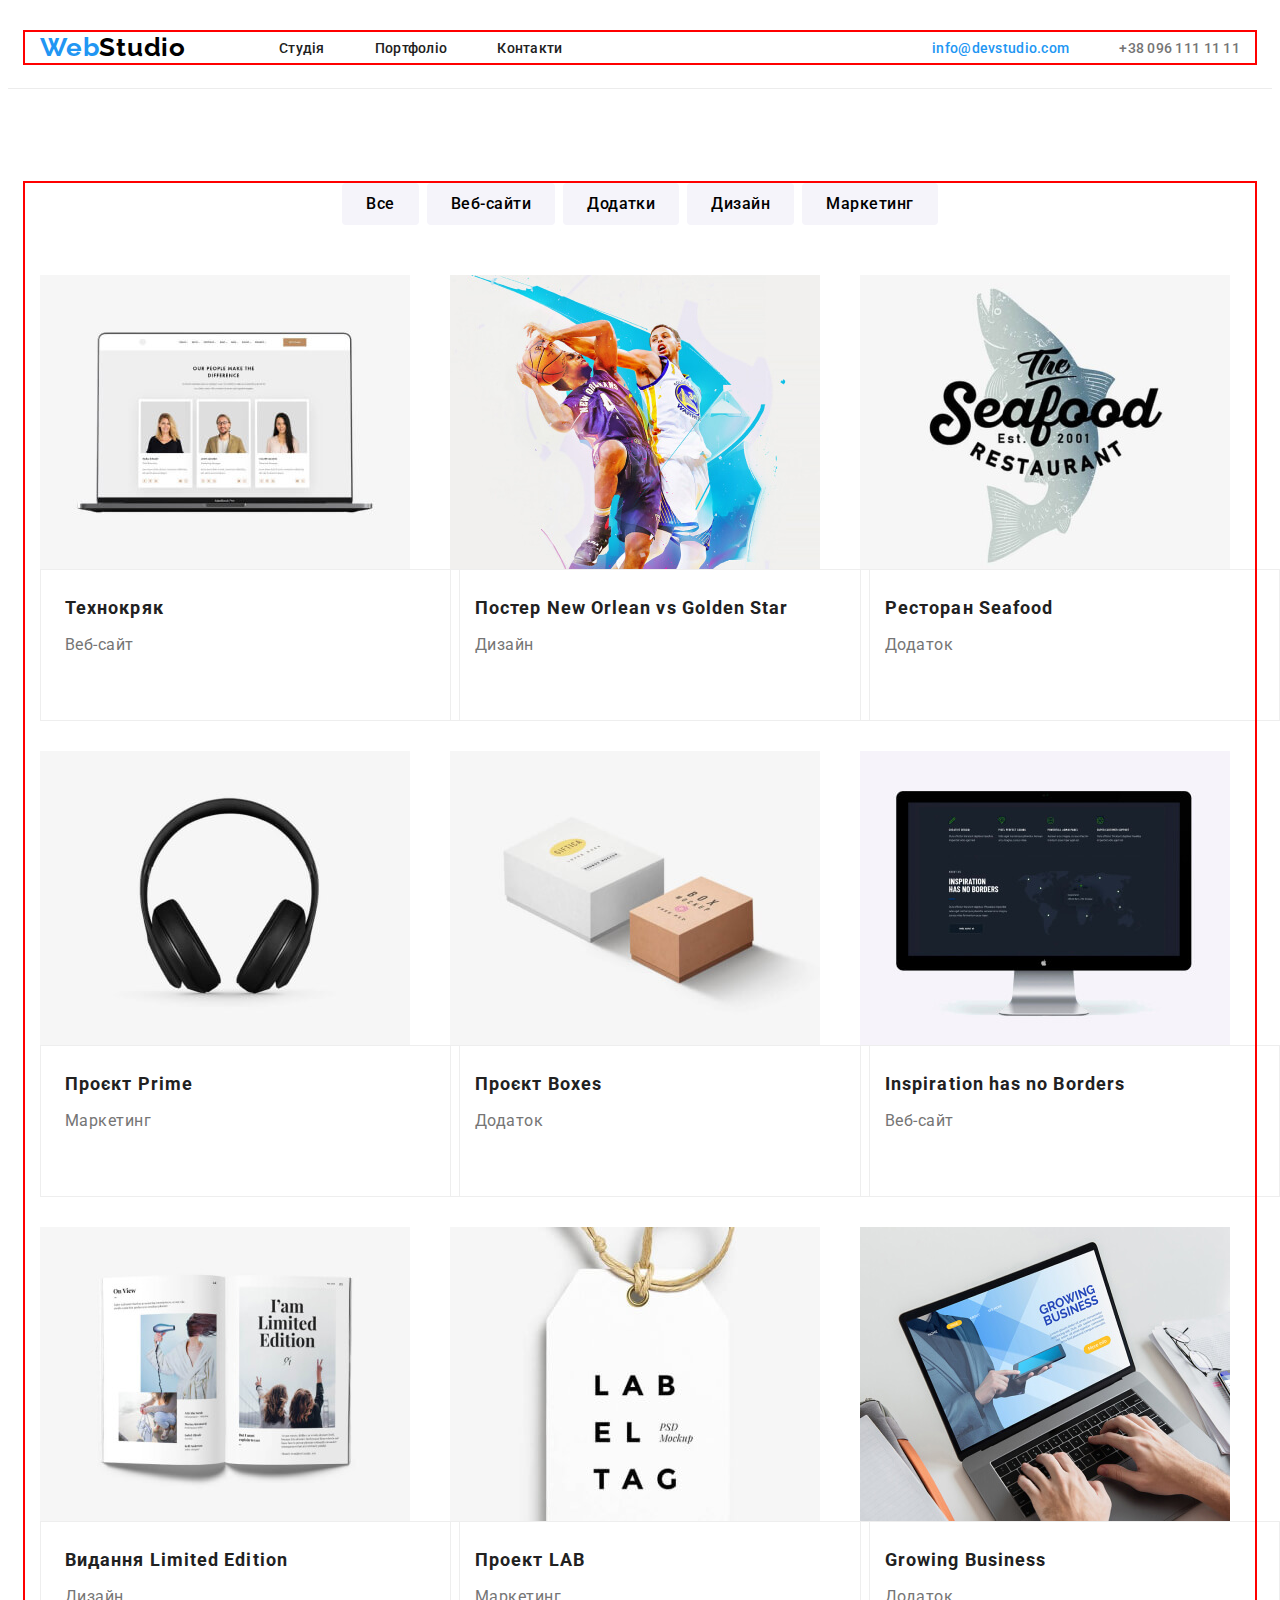
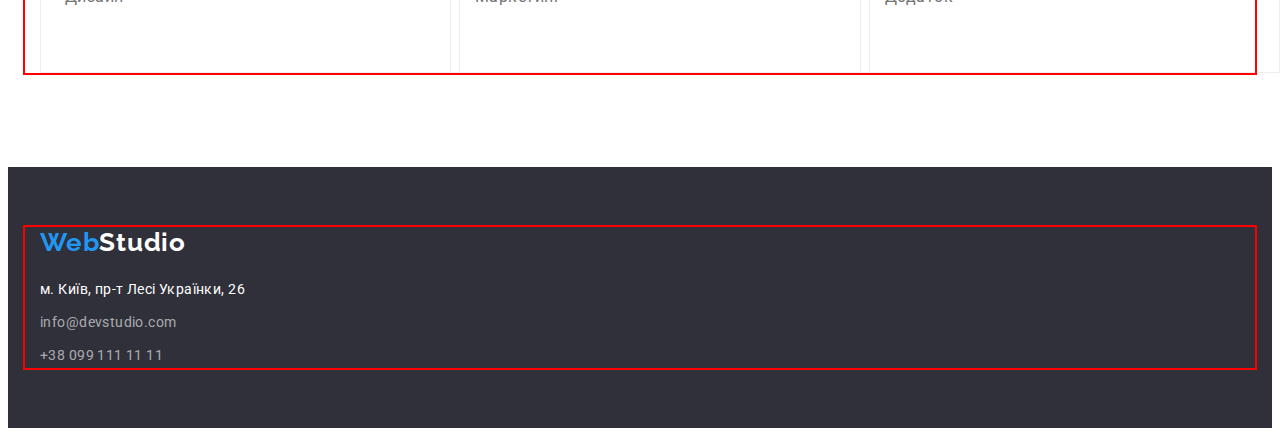
==== commit 814a5d86: "Додаткові правки футера і героя" ====
--- a/portfolio.html
+++ b/portfolio.html
@@ -162,11 +162,11 @@
           >Web<span style="color: #ffffff">Studio</span></a>
         <address class="footer-adress">
           <div class="footer-links">
-            <ul>
-              <li>
+            <ul class="list">
+              <li class="footer-links-item">
                 <a href="https://goo.gl/maps/W9PkyvHcREcjAEF59" target="_blank" rel="noopener norefferer nofollow" class="footer-adress-link link">м. Київ, пр-т Лесі Українки, 26</a>
               </li>
-              <li>
+              <li class="footer-links-item">
                 <a href="mailto:info@devstudio.com" class="footer-email-link link">info@devstudio.com</a>
               </li>
               <li>
--- a/css/styles.css
+++ b/css/styles.css
@@ -126,9 +126,6 @@
 
 .hero {
   background: #757575;
-}
-
-.hero-content {
   padding-top: 200px;
   padding-bottom: 200px;
 }
@@ -286,6 +283,10 @@
   margin-top: 20px;
 }
 
+.footer-links-item {
+  margin-bottom: 9px;
+}
+
 .footer-adress-link {
   color: #ffffff;
   font-family: inherit;
